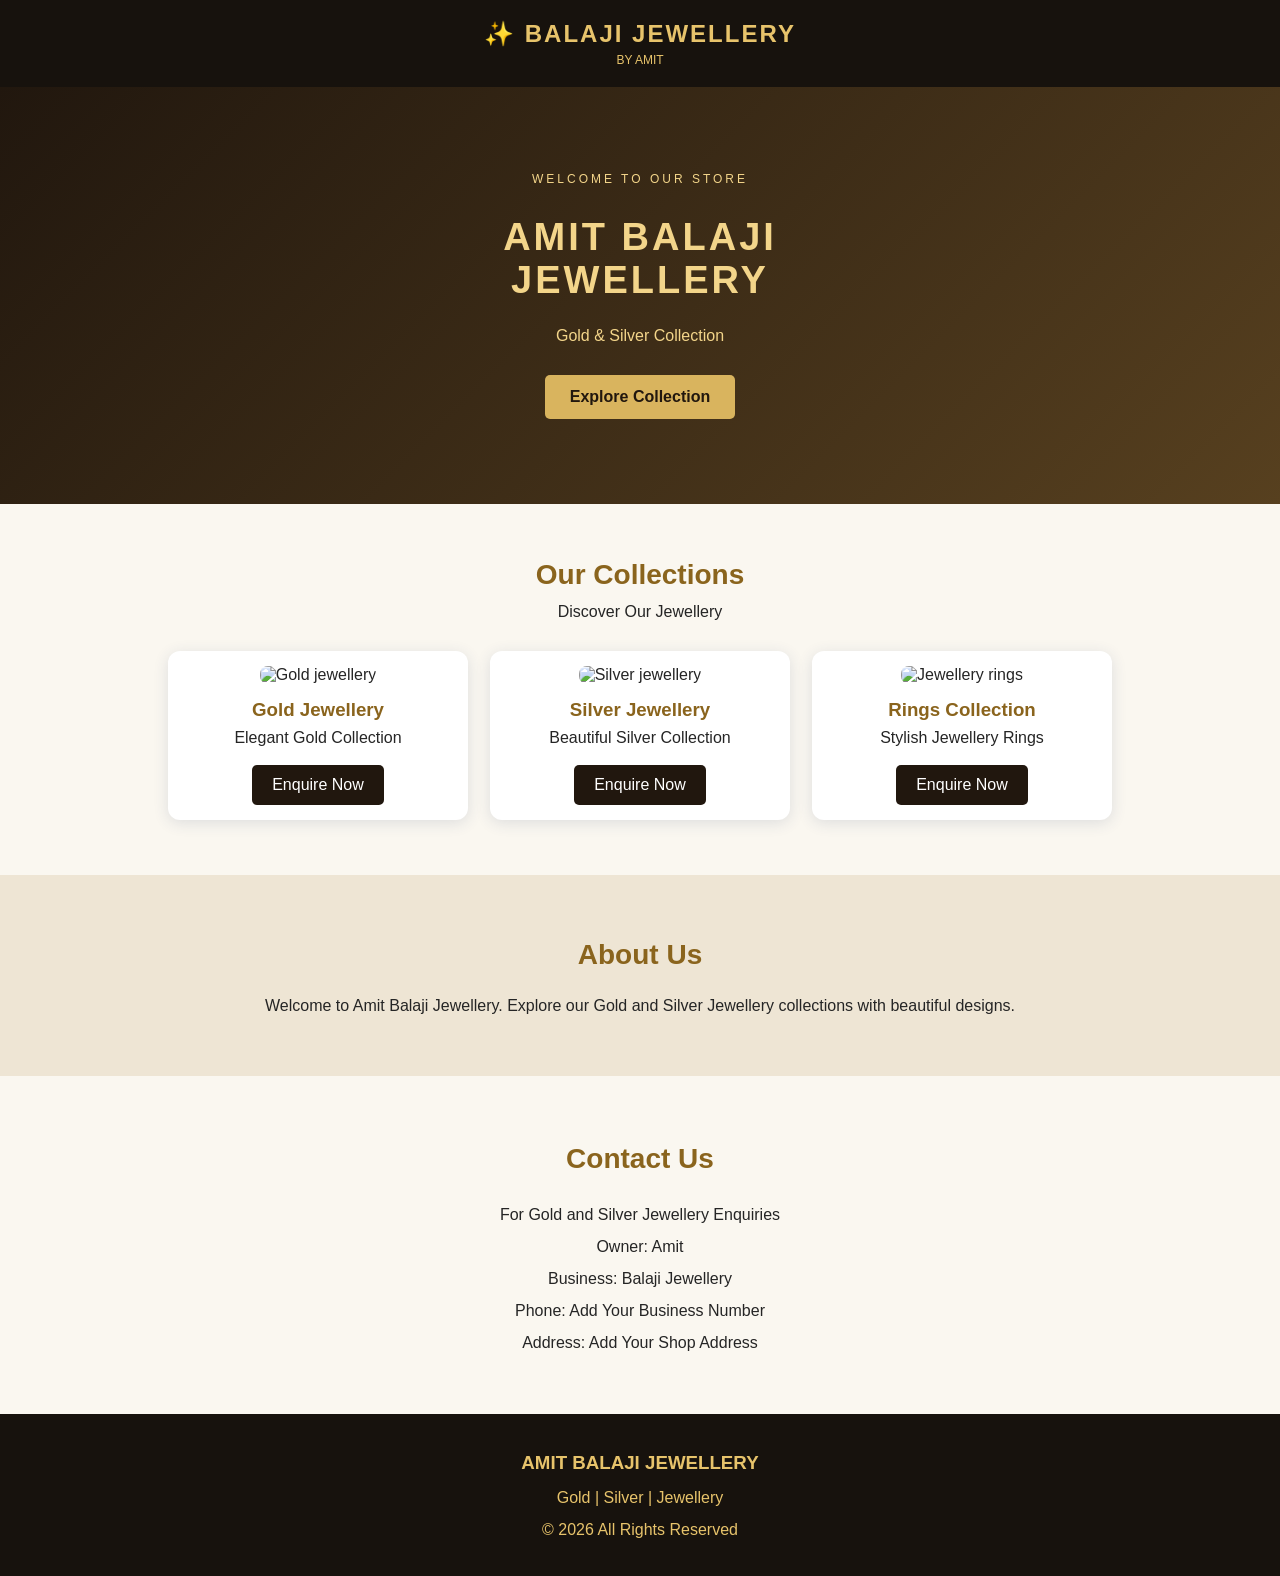
==== index.html @ cf0e2baf "Add files via upload" ====
<!DOCTYPE html>
<html lang="en">
<head>
    <meta charset="UTF-8">
    <meta name="viewport" content="width=device-width, initial-scale=1.0">

    <title>Amit Balaji Jewellery</title>

    <link rel="stylesheet" href="./Soniji.css">
</head>


<body>

<nav>
    <h2>✨ BALAJI JEWELLERY</h2>
    <p>BY AMIT</p>
</nav>

<header class="hero">
    <p class="small">WELCOME TO OUR STORE</p>
    <h1>AMIT BALAJI<br>JEWELLERY</h1>
    <p>Gold & Silver Collection</p>
    <a href="#collection" class="btn">Explore Collection</a>
</header>

<section id="collection">
    <h2>Our Collections</h2>
    <p>Discover Our Jewellery</p>

    <div class="products">

        <div class="product">
            <img src="https://images.unsplash.com/photo-1611652022419-a9419f74343d?w=600" alt="Gold jewellery">
            <h3>Gold Jewellery</h3>
            <p>Elegant Gold Collection</p>
            <a href="#contact">Enquire Now</a>
        </div>

        <div class="product">
            <img src="https://images.unsplash.com/photo-1617038220319-276d3cfab638?w=600" alt="Silver jewellery">
            <h3>Silver Jewellery</h3>
            <p>Beautiful Silver Collection</p>
            <a href="#contact">Enquire Now</a>
        </div>

        <div class="product">
            <img src="https://images.unsplash.com/photo-1605100804763-247f67b3557e?w=600" alt="Jewellery rings">
            <h3>Rings Collection</h3>
            <p>Stylish Jewellery Rings</p>
            <a href="#contact">Enquire Now</a>
        </div>

    </div>
</section>

<section class="about">
    <h2>About Us</h2>
    <p>
        Welcome to Amit Balaji Jewellery.
        Explore our Gold and Silver Jewellery
        collections with beautiful designs.
    </p>
</section>

<section id="contact">
    <h2>Contact Us</h2>
    <p>For Gold and Silver Jewellery Enquiries</p>
    <p>Owner: Amit</p>
    <p>Business: Balaji Jewellery</p>
    <p>Phone: Add Your Business Number</p>
    <p>Address: Add Your Shop Address</p>
</section>

<footer>
    <h3>AMIT BALAJI JEWELLERY</h3>
    <p>Gold | Silver | Jewellery</p>
    <p>© 2026 All Rights Reserved</p>
</footer>

</body>
</html>
---- Soniji.css ----
* {
    margin: 0;
    padding: 0;
    box-sizing: border-box;
}

html {
    scroll-behavior: smooth;
}

body {
    font-family: Arial, sans-serif;
    background: #faf7f0;
    color: #252525;
}

nav {
    background: #17120d;
    color: #e7c36b;
    text-align: center;
    padding: 20px;
}

nav h2 {
    letter-spacing: 2px;
}

nav p {
    font-size: 12px;
    margin-top: 5px;
}

.hero {
    background: linear-gradient(135deg, #21170e, #57401f);
    color: #f3d58a;
    text-align: center;
    padding: 85px 15px;
}

.hero .small {
    letter-spacing: 3px;
    font-size: 12px;
}

.hero h1 {
    font-size: 38px;
    margin: 25px 0;
    letter-spacing: 3px;
}

.hero p {
    margin-bottom: 30px;
}

.btn {
    display: inline-block;
    background: #d9b45e;
    color: #21170e;
    padding: 13px 25px;
    text-decoration: none;
    border-radius: 5px;
    font-weight: bold;
}

section {
    padding: 55px 18px;
    text-align: center;
}

section h2 {
    color: #8a641d;
    font-size: 28px;
    margin-bottom: 12px;
}

.products {
    display: flex;
    flex-wrap: wrap;
    justify-content: center;
    gap: 22px;
    margin-top: 30px;
}

.product {
    background: white;
    width: 300px;
    padding: 15px;
    border-radius: 12px;
    box-shadow: 0 3px 15px #ddd;
}

.product img {
    width: 100%;
    height: 220px;
    object-fit: cover;
    border-radius: 8px;
}

.product h3 {
    margin: 15px 0 8px;
    color: #8a641d;
}

.product p {
    margin-bottom: 18px;
}

.product a {
    display: inline-block;
    background: #21170e;
    color: white;
    padding: 11px 20px;
    text-decoration: none;
    border-radius: 5px;
}

.about {
    background: #eee5d4;
    line-height: 1.8;
}

#contact {
    line-height: 2;
}

footer {
    background: #17120d;
    color: #e7c36b;
    text-align: center;
    padding: 30px 10px;
    line-height: 2;
}
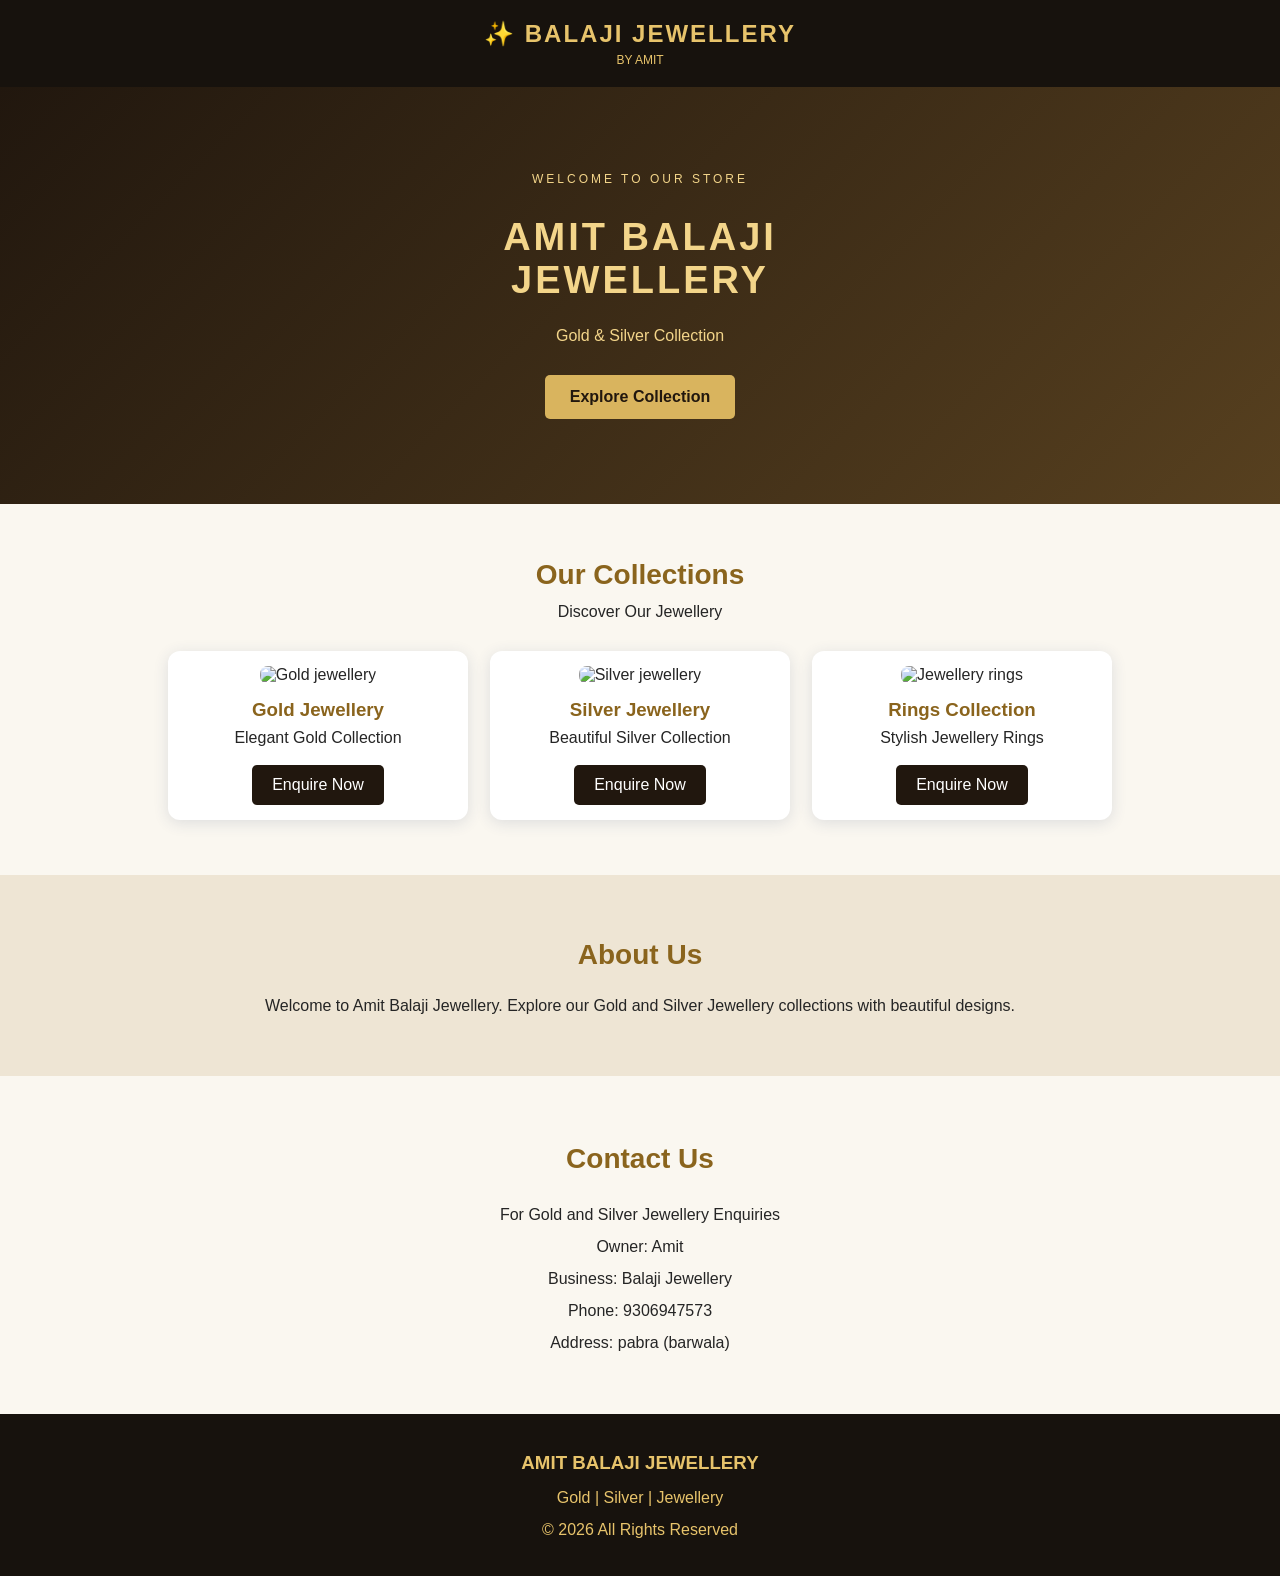
==== commit 1b348124: "Update contact information in index.html" ====
--- a/index.html
+++ b/index.html
@@ -69,8 +69,8 @@
     <p>For Gold and Silver Jewellery Enquiries</p>
     <p>Owner: Amit</p>
     <p>Business: Balaji Jewellery</p>
-    <p>Phone: Add Your Business Number</p>
-    <p>Address: Add Your Shop Address</p>
+    <p>Phone: 9306947573</p>
+    <p>Address: pabra (barwala)</p>
 </section>
 
 <footer>
